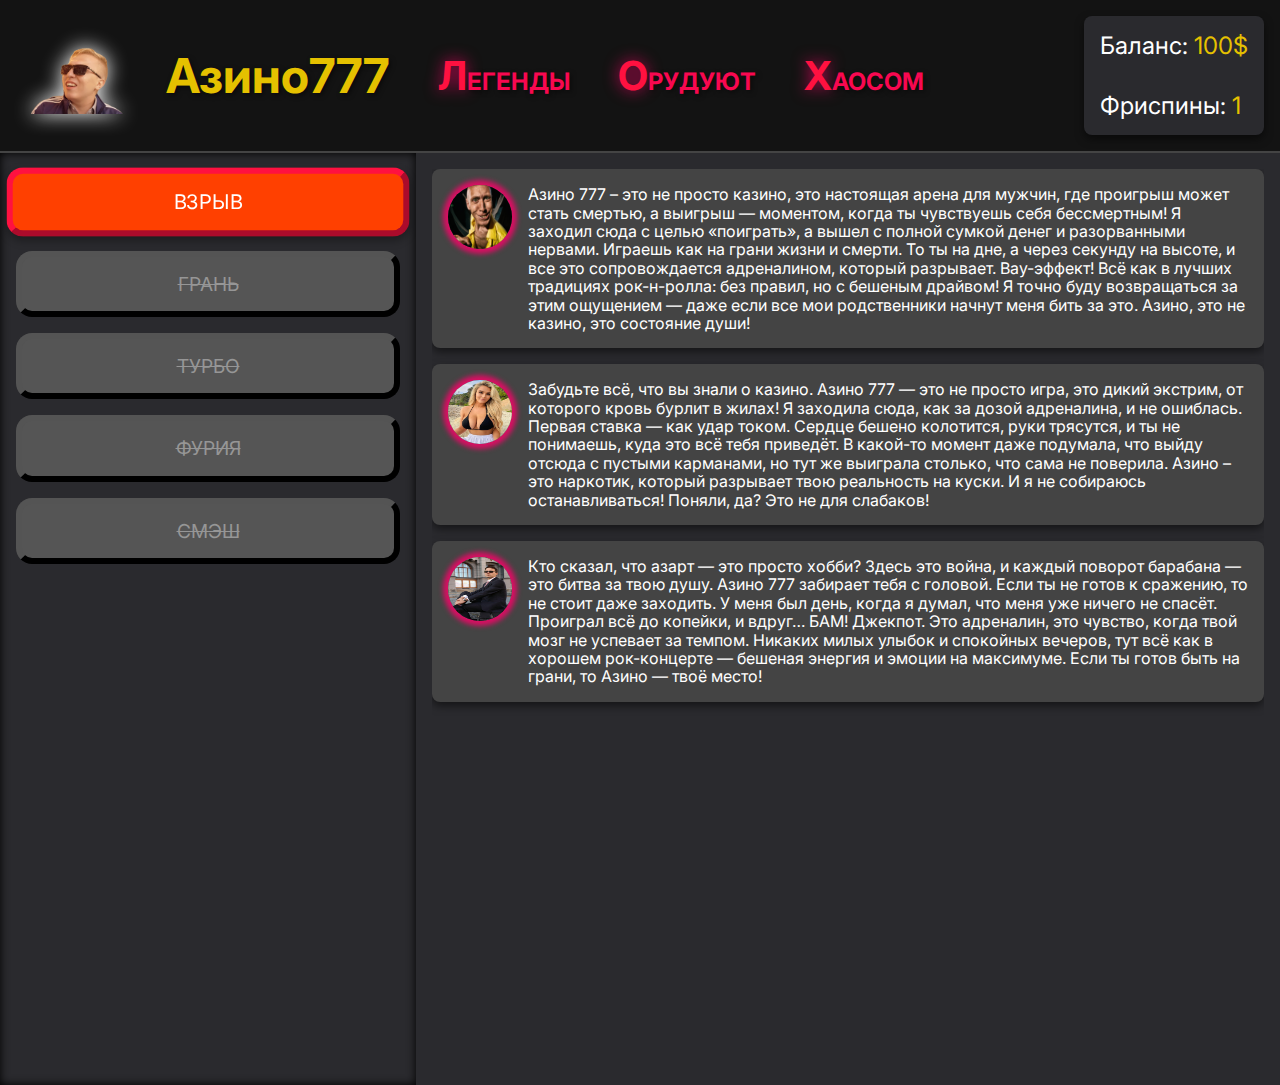
==== index.html @ ca3f042c "Asino777 (Pre-alpha)" ====
<!DOCTYPE html>
<html lang="ru">
<head>
    <meta charset="UTF-8">
    <meta name="viewport" content="width=device-width, initial-scale=1.0">
    <title>Asino777</title>
    <link rel="stylesheet" href="styles/normalize.css">
    <link rel="stylesheet" href="styles/style.css">
    <script src="scripts/script.js" defer></script>
</head>
<body>
    <header class="header">
        <div class="header__left-side">

            <div class="header__logo-container">
                <a href="" class="logo-container__logo-href">
                    <img class="logo-container__logo-pic" src="media/logo/Vitya_ak47.png" alt="logo">
                </a>
            </div>

            <div class="header__title-container">
                <h1 class="title-container-text">
                    Азино777
                </h1>
            </div>

        </div>

        <div class="header__right-side">
            <div class="header__motto-container">
                <span class="motto-word">
                    Легенды
                </span>

                <span class="motto-word">
                    Орудуют
                </span>

                <span class="motto-word">
                    Хаосом
                </span>
            </div>

            <div class="header__player-stats-container">
                <div class="player-stats__balance">
                    <span class="player-stats__balance-label">
                        Баланс:
                    </span>
                    
                    <span class="player-stats__balance-value value">
                        100$
                    </span>
                </div>

                <div class="player-stats__freespins">
                    <span class="player-stats__freespins-label">
                        Фриспины:
                    </span>
                    
                    <span class="player-stats__freespins-value value">
                        1
                    </span>
                </div>
            </div>

        </div>
    </header>

    <main class="main">

        <div class="main__left-side">
            <ul class="games-list">
                <li class="games-list__item">
                    <a href="#" class="game-link link-vzriv active" data-game-src="game-pages/vzriv/vzriv.html">
                        <span class="game-name">ВЗРЫВ</span>
                        <img src="media/game-icons/vzriv.svg" class="game-icon icon-vzriv" alt="Icon1">
                    </a>
                </li>

                <li class="games-list__item">
                    <a href="#" class="game-link link-gran inactive">
                        <span class="game-name">ГРАНЬ</span>
                        <img src="media/game-icons/gran.svg" class="game-icon icon-gran" alt="Icon2">
                    </a>
                </li>

                <li class="games-list__item">
                    <a href="#" class="game-link link-turbo inactive">
                        <span class="game-name">ТУРБО</span>
                        <img src="media/game-icons/turbo.svg" class="game-icon icon-turbo" alt="Icon3">
                    </a>
                </li>

                <li class="games-list__item">
                    <a href="#" class="game-link link-furiya inactive">
                        <span class="game-name">ФУРИЯ</span>
                        <img src="media/game-icons/furiya.svg" class="game-icon icon-furiya" alt="Icon4">
                    </a>
                </li>

                <li class="games-list__item">
                    <a href="#" class="game-link link-smash inactive">
                       <span class="game-name">СМЭШ</span>
                        <img src="media/game-icons/smash.svg" class="game-icon icon-smash" alt="Icon5">
                        <img src="media/game-icons/close.svg" class="icon-close" alt="Close-icon" style="display: none;">
                    </a>
                </li>
             </ul>
        </div>

        <div class="ad-container"></div>

        <div class="main__right-side">

            <div class="comments">

                <div class="comments__item">
                    <div class="comments__avatar-container">
                        <img src="media/persons/person1.jpg" alt="Person1" class="avatar-pic">
                    </div>

                    <p class="comments__text">
                        Азино 777 – это не просто казино, это настоящая арена для мужчин, где проигрыш может стать смертью, а выигрыш — моментом, когда ты чувствуешь себя бессмертным! Я заходил сюда с целью «поиграть», а вышел с полной сумкой денег и разорванными нервами. Играешь как на грани жизни и смерти. То ты на дне, а через секунду на высоте, и все это сопровождается адреналином, который разрывает. Вау-эффект! Всё как в лучших традициях рок-н-ролла: без правил, но с бешеным драйвом! Я точно буду возвращаться за этим ощущением — даже если все мои родственники начнут меня бить за это. Азино, это не казино, это состояние души!
                    </p>
                </div>

                <div class="comments__item">
                    <div class="comments__avatar-container">
                        <img src="media/persons/person2.jpg" alt="Person2" class="avatar-pic">
                    </div>

                    <p class="comments__text">
                        Забудьте всё, что вы знали о казино. Азино 777 — это не просто игра, это дикий экстрим, от которого кровь бурлит в жилах! Я заходила сюда, как за дозой адреналина, и не ошиблась. Первая ставка — как удар током. Сердце бешено колотится, руки трясутся, и ты не понимаешь, куда это всё тебя приведёт. В какой-то момент даже подумала, что выйду отсюда с пустыми карманами, но тут же выиграла столько, что сама не поверила. Азино – это наркотик, который разрывает твою реальность на куски. И я не собираюсь останавливаться! Поняли, да? Это не для слабаков!
                    </p>
                </div>

                <div class="comments__item">
                    <div class="comments__avatar-container">
                        <img src="media/persons/person3.jpg" alt="Person3" class="avatar-pic">
                    </div>

                    <p class="comments__text">
                        Кто сказал, что азарт — это просто хобби? Здесь это война, и каждый поворот барабана — это битва за твою душу. Азино 777 забирает тебя с головой. Если ты не готов к сражению, то не стоит даже заходить. У меня был день, когда я думал, что меня уже ничего не спасёт. Проиграл всё до копейки, и вдруг… БАМ! Джекпот. Это адреналин, это чувство, когда твой мозг не успевает за темпом. Никаких милых улыбок и спокойных вечеров, тут всё как в хорошем рок-концерте — бешеная энергия и эмоции на максимуме. Если ты готов быть на грани, то Азино — твоё место!
                    </p>
                </div>

            </div>
        </div>
    </main>
</body>
</html>
---- styles/style.css ----
@font-face {
    font-family: 'Inter';
    src: url('../fonts/Inter/Inter-Variablet.woff2') format('woff2-variations');
    font-weight: 100 900;
    font-style: normal;
    font-display: swap;
}

:root {
    --background-dark: #1d1e22;
    --background-light: #2a2a2e;
    --background-darker: #131313;
    --text-white: #fff;
    --text-yellow: #e5c100;
    --text-highlight: #f80850;
    --highlight-red: #ff1140;
    --button-active: #ff4000;
    --button-hover: #ff0000;
    --border-gray: #444;
    --button-gray: #555;
    --box-shadow-black: #000;
    --box-shadow-dark: rgba(0, 0, 0, 0.5);
    --box-shadow-light: rgba(0, 0, 0, 0.3);
    --shadow-highlight: rgba(255, 0, 106, 0.8);
    --visible-percentage: 25%;
}

html, body {
    height: 100%;
    margin: 0;
    padding: 0;
    display: flex;
    flex-direction: column;
    font-family: 'Inter', sans-serif;
    background-color: var(--background-dark);
    color: var(--text-white);
}

/* Header ----------------------------------------------------------------------------------------------------------*/

.header {
    display: flex;
    justify-content: space-between;
    align-items: center;
    padding: 1rem;
    height: 20%;
    background-color: var(--background-darker);
    border-bottom: 2px solid var(--border-gray);
}

.header__left-side {
    display: flex;
    justify-content: center;
    align-items: center;
    width: 30%;
    gap: 1rem;
}

.header__logo-container img {
    height: 5rem;
    filter: drop-shadow(0 0 10px var(--text-white));
}

.header__title-container h1 {
    font-size: 3rem;
    margin: 0;
    font-weight: bold;
    color: var(--text-yellow);
    text-shadow: 2px 2px 5px var(--box-shadow-dark);
}

.header__right-side {
    display: flex;
    flex-direction: row;
    justify-content: space-between;
    width: 70%;
    gap: 1rem;
}

.header__motto-container {
    display: flex;
    justify-content: space-between;
    align-items: center;
    width: 50%;
    font-size: 1.5rem;
    text-transform: uppercase;
    color: var(--text-highlight);
    text-shadow: 2px 2px 5px var(--box-shadow-dark);
}

.motto-word {
    font-weight: 700;
    padding-left: 3rem;
}

.motto-word::first-letter {
    font-size: 2.5rem;
    color: var(--highlight-red);
    font-weight: bold;
    text-shadow: 0 0 15px var(--shadow-highlight);
}

.header__player-stats-container {
    display: flex;
    flex-direction: column;
    justify-content: space-between;
    font-size: 1.5rem;
    gap: 2rem;
    color: var(--text-white);
    background: var(--background-light);
    padding: 1rem;
    border-radius: 0.5rem;
    box-shadow: 0 4px 8px var(--box-shadow-dark);
}

.value {
    color: var(--text-yellow);
}

/* Main ----------------------------------------------------------------------------------------------------------*/

.main {
    display: flex;
    flex: 1;
    background-color: var(--background-dark);
}

.main__left-side {
    width: 30%;
    padding: 1rem;
    margin: 0;
    background-color: var(--background-light);
    box-shadow: inset 0 0 10px var(--box-shadow-black);
    overflow: hidden;
    transition: width 0.3s ease, transform 0.3s ease;
}

.main__right-side {
    width: 70%;
    padding: 1rem;
    background-color: var(--background-light);
    box-shadow: inset 0 0 10px var(--box-shadow-black)0;
    flex: 1;
}

.main.collapsed {
    background-color: var(--background-dark);
    padding: 0;
    margin: 0;
}

.main.collapsed .main__left-side {
    width: 15%;
    transform: translateX(-60%);
}

.main.collapsed .games-list__item a {
    color: var(--text-white);
    border-color: var(--highlight-red);
    background-color: var(--button-active);
}

.games-list {
    list-style: none;
    padding: 0;
    margin: 0;
}

.games-list__item {
    margin-bottom: 1rem;
}

.game-link {
    display: flex;
    justify-content: center;
    align-items: center;
    padding: 1rem;
    font-size: 1.2rem;
    text-decoration: none;
    color: var(--text-white);
    text-transform: uppercase;
    border: 0.4rem outset var(--highlight-red);
    background-color: var(--button-gray);
    border-radius: 1rem;
    transition: background-color 0.3s ease, transform 0.3s ease, box-shadow 0.3s ease;
    box-shadow: 0 4px 8px var(--box-shadow-light);
    pointer-events: none;
}

.game-name {
    flex: 1 1 auto;
    text-align: center;
    white-space: nowrap;
}

.game-icon {
    height: 1.2em;
    flex-shrink: 0;
    margin-left: auto;
    display: none;

}

.main.collapsed .game-icon {
    display: block;
}

/*CSS for "active" buttton ----------------------------------------------------------------------------------------------------------*/

.game-link.active {
    background-color: var(--button-active);
    color: var(--text-white);
    pointer-events: auto;
    transform: scale(1.05);
}

.game-link.active:hover {
    background-color: var(--button-hover);
    transform: scale(1.08);
}
/*CSS for "inactive" buttton ----------------------------------------------------------------------------------------------------------*/

.game-link.inactive {
    color: #969696;
    background-color: var(--button-gray);
    border-color: #000;
    cursor: not-allowed;
    text-decoration: line-through;
    box-shadow: none;
}



/*Advertising ----------------------------------------------------------------------------------------------------------*/

.ad-container {
    display: none;
    width: 20%;
    height: 100%;
    padding: 0;
    margin-left: -10%;
    background-color: var(--background-light);
    box-shadow: inset 0 0 10px var(--box-shadow-black);
    position: relative;
    overflow: hidden;
    align-self: center;
    background-size: contain;
    background-repeat: repeat-y;
    background-position: center;
}


.comments {
    display: flex;
    flex-direction: column;
    gap: 1rem;
    height: 100vh;
    overflow: hidden;
}

.comments iframe {
    width: 100%;
    height: 100vh;
    border: none;
}

.comments__item {
    display: flex;
    gap: 1rem;
    align-items: top;
    padding: 1rem;
    border-radius: 0.5rem;
    background-color: var(--border-gray);
    color: var(--text-white);
    box-shadow: 0 4px 8px var(--box-shadow-dark);
}

.avatar-pic {
    width: 4rem;
    height: 4rem;
    border-radius: 50%;
    box-shadow: 0 0 5px 5px var(--shadow-highlight);
}

.comments__text {
    font-size: 1rem;
    font-weight: 400;
    margin: 0;
}

/*Adaptive ----------------------------------------------------------------------------------------------------------*/

@media (max-width: 1024px) {
    .header__left-side {
        flex-direction: column;
        align-items: center;
        gap: 0.5rem;
    }

    .header__logo-container img {
        height: auto;
        width: 100%;
        max-width: 10rem;
    }

    .header__title-container h1 {
        font-size: 2.2rem;
        text-align: center;
        margin: 0;
    }

    .header__motto-container {
        flex-direction: column;
        align-items: flex-start;
        gap: 0.5rem;
    }

    .motto-word {
        font-size: 1.5rem;
    }
}

@media (max-width: 768px) {
    .header__logo-container img {
        max-width: 100%;
        height: auto;
    }

    .header__title-container h1 {
        font-size: 1.8rem;
    }

    .header__motto-container {
        gap: 0.5rem;
        width: 100%;
        padding-left: 1rem;
    }

    .motto-word {
        font-size: 1.5rem;
        padding-left: 0;
    }

    .header__player-stats-container {
        font-size: 1.2rem;
    }
}

@media (max-width: 480px) {
    .header {
        flex-direction: column;
        align-items: center;
        gap: 1rem;
    }

    .header__left-side {
        width: 100%;
        text-align: center;
    }

    .header__logo-container img {
        max-width: 100%;
        height: auto;
    }

    .header__title-container h1 {
        font-size: 1.5rem;
    }

    .header__motto-container {
        align-items: flex-start;
        padding-left: 1rem;
    }

    .motto-word {
        font-size: 1.2rem;
    }

    .header__player-stats-container {
        font-size: 1.2rem;
    }

    .game-link {
        flex-direction: column;
        justify-content: center;
        text-align: center;
    }

    .game-icon {
        margin-left: 0;
    }
}

@media (min-width: 1920px) {
    .header {
        padding: 3rem;
    }

    .header__logo-container img {
        height: 9rem;
    }

    .header__title-container h1 {
        font-size: 5rem;
    }

    .header__motto-container {
        font-size: 2.5rem;
    }

    .header__motto-container .motto-word::first-letter {
        font-size: 4.5rem;
    }

    .header__player-stats-container {
        font-size: 2rem;
        padding: 3rem;
    }

    .comments__text {
        font-size: 1.8rem;
    }

    .main__left-side, .main__right-side {
        padding: 3rem;
    }

    .games-list__item a {
        font-size: 1.8rem;
        padding: 2rem;
    }
}

@media (min-width: 2560px) {
    .header {
        padding: 4rem;
    }

    .header__logo-container img {
        height: 12rem;
    }

    .header__title-container h1 {
        font-size: 6rem;
    }

    .header__motto-container {
        font-size: 3rem;
    }

    .header__motto-container .motto-word::first-letter {
        font-size: 6rem;
    }

    .header__player-stats-container {
        font-size: 2.5rem;
        padding: 4rem;
    }

    .comments__text {
        font-size: 2rem;
    }

    .main__left-side, .main__right-side {
        padding: 4rem;
    }

    .games-list__item a {
        font-size: 2rem;
        padding: 2.5rem;
    }
}

@media (min-width: 3840px) {
    .header {
        padding: 5rem;
    }

    .header__logo-container img {
        height: 15rem;
    }

    .header__title-container h1 {
        font-size: 7rem;
    }

    .header__motto-container {
        font-size: 3.5rem;
    }

    .header__motto-container .motto-word::first-letter {
        font-size: 7.5rem;
    }

    .header__player-stats-container {
        font-size: 3rem;
        padding: 5rem;
    }

    .comments__text {
        font-size: 2.5rem;
    }

    .main__left-side, .main__right-side {
        padding: 5rem;
    }

    .games-list__item a {
        font-size: 2.5rem;
        padding: 3rem;
    }
}

@media (max-width: 1024px) {
    .header__left-side {
        flex-direction: column;
        align-items: center;
        gap: 0.5rem;
    }

    .header__logo-container img {
        height: auto;
        width: 100%;
        max-width: 10rem;
    }

    .header__title-container h1 {
        font-size: 2.2rem;
        text-align: center;
        margin: 0;
    }

    .header__motto-container {
        flex-direction: column;
        align-items: flex-start;
        gap: 0.5rem;
    }

    .motto-word {
        font-size: 1.5rem;
    }
}

@media (max-width: 768px) {
    .header__logo-container img {
        max-width: 100%;
        height: auto;
    }

    .header__title-container h1 {
        font-size: 1.8rem;
    }

    .header__motto-container {
        gap: 0.5rem;
        width: 100%;
        padding-left: 1rem;
    }

    .motto-word {
        font-size: 1.5rem;
        padding-left: 0;
    }

    .header__player-stats-container {
        font-size: 1.2rem;
    }
}

@media (max-width: 480px) {
    .header {
        flex-direction: column;
        align-items: center;
        gap: 1rem;
    }

    .header__left-side {
        width: 100%;
        text-align: center;
    }

    .header__logo-container img {
        max-width: 100%;
        height: auto;
    }

    .header__title-container h1 {
        font-size: 1.5rem;
    }

    .header__motto-container {
        align-items: flex-start;
        padding-left: 1rem;
    }

    .motto-word {
        font-size: 1.2rem;
    }

    .header__player-stats-container {
        font-size: 1.2rem;
    }

    .game-link {
        flex-direction: column;
        justify-content: center;
        text-align: center;
    }

    .game-icon {
        margin-left: 0;
    }
}

@media (min-width: 1920px) {
    .header {
        padding: 3rem;
    }

    .header__logo-container img {
        height: 9rem;
    }

    .header__title-container h1 {
        font-size: 5rem;
    }

    .header__motto-container {
        font-size: 2.5rem;
    }

    .header__motto-container .motto-word::first-letter {
        font-size: 4.5rem;
    }

    .header__player-stats-container {
        font-size: 2rem;
        padding: 3rem;
    }

    .comments__text {
        font-size: 1.8rem;
    }

    .main__left-side, .main__right-side {
        padding: 3rem;
    }

    .games-list__item a {
        font-size: 1.8rem;
        padding: 2rem;
    }
}

@media (min-width: 2560px) {
    .header {
        padding: 4rem;
    }

    .header__logo-container img {
        height: 12rem;
    }

    .header__title-container h1 {
        font-size: 6rem;
    }

    .header__motto-container {
        font-size: 3rem;
    }

    .header__motto-container .motto-word::first-letter {
        font-size: 6rem;
    }

    .header__player-stats-container {
        font-size: 2.5rem;
        padding: 4rem;
    }

    .comments__text {
        font-size: 2rem;
    }

    .main__left-side, .main__right-side {
        padding: 4rem;
    }

    .games-list__item a {
        font-size: 2rem;
        padding: 2.5rem;
    }
}

@media (min-width: 3840px) {
    .header {
        padding: 5rem;
    }

    .header__logo-container img {
        height: 15rem;
    }

    .header__title-container h1 {
        font-size: 7rem;
    }

    .header__motto-container {
        font-size: 3.5rem;
    }

    .header__motto-container .motto-word::first-letter {
        font-size: 7.5rem;
    }

    .header__player-stats-container {
        font-size: 3rem;
        padding: 5rem;
    }

    .comments__text {
        font-size: 2.5rem;
    }

    .main__left-side, .main__right-side {
        padding: 5rem;
    }

    .games-list__item a {
        font-size: 2.5rem;
        padding: 3rem;
    }
}
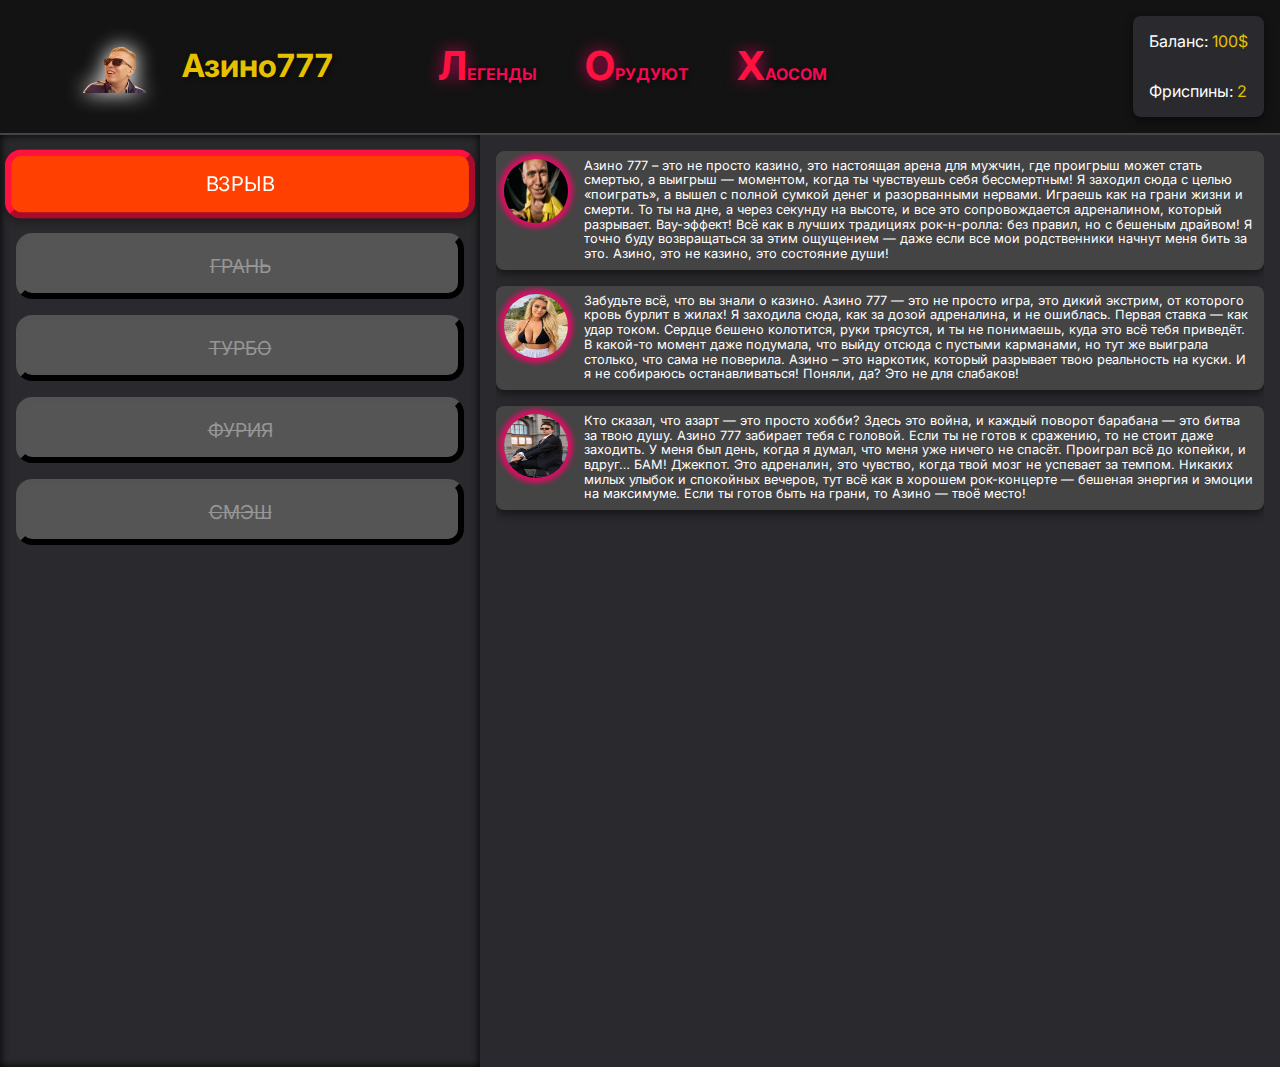
==== commit e51a8388: "VZRIV-game Media Queries fix" ====
--- a/index.html
+++ b/index.html
@@ -58,7 +58,7 @@
                     </span>
                     
                     <span class="player-stats__freespins-value value">
-                        1
+                        2
                     </span>
                 </div>
             </div>
--- a/styles/style.css
+++ b/styles/style.css
@@ -249,7 +249,6 @@
     background-position: center;
 }
 
-
 .comments {
     display: flex;
     flex-direction: column;
@@ -289,445 +288,488 @@
 }
 
 /*Adaptive ----------------------------------------------------------------------------------------------------------*/
+.header, .main {
+    transition: all 0.3s ease;
+}
+/*-SMALL----------------------------------------------------------------------------------------------------------*/
+
+@media (max-width: 1280px) {
+    .main.collapsed .main__left-side {
+        transform: translateX(-50%);
+    }
+    .main__left-side {
+        width: 35%;
+    }
+    .main__right-side {
+        width: 65%;
+    }
+    .header__logo-container img {
+        height: 3.5rem;
+    }
+    .header__title-container h1 {
+        font-size: 2rem;
+    }
+    .header__motto-container, .header__player-stats-container {
+        font-size: 1rem;
+    }
+    .comments__item {
+        padding: 0.5rem;
+    }
+    .comments__text {
+        font-size: 0.8rem;
+    }
+}
 
 @media (max-width: 1024px) {
+    .main.collapsed .main__left-side {
+        transform: translateX(-45%);
+    }
+    .main__left-side {
+        width: 40%;
+    }
+    .main__right-side {
+        width: 60%;
+    }
+    .header__logo-container img {
+        height: 3.5rem;
+    }
+    .header__title-container h1 {
+        font-size: 2rem;
+    }
+    .header__motto-container, .header__player-stats-container {
+        font-size: 1rem;
+    }
+    .comments__item {
+        padding: 0.5rem;
+    }
+    .comments__text {
+        font-size: 0.8rem;
+    }
+}
+
+@media (max-width: 800px) {
+    .main.collapsed .main__left-side {
+        transform: translateX(-40%);
+    }
+    .main__left-side {
+        width: 45%;
+    }
+    .main__right-side {
+        width: 55%;
+    }
+    .header__logo-container img {
+        height: 3rem;
+    }
+    .header__title-container h1 {
+        font-size: 1.5rem;
+    }
+    .header__motto-container, .header__player-stats-container {
+        font-size: 0.8rem;
+    }
+    .comments__item {
+        padding: 0.5rem;
+    }
+    .comments__text {
+        font-size: 0.7rem;
+    }
+}
+
+@media (max-width: 640px)  {
+    header {
+        display: flex;
+        flex-direction: row;
+        justify-content: space-between;
+        align-items: center;
+        height: 33vh;
+        padding: 10px;
+    }
+
     .header__left-side {
+        display: flex;
+        flex-direction: column;
+        align-items: flex-start;
+        gap: 5px;
+        flex-shrink: 0;
+    }
+
+    .header__logo-container {
+        width: 50px;
+        height: auto;
+    }
+
+    .header__title-container {
+        font-size: 16px;
+        text-align: center;
+    }
+
+    .header__right-side {
+        display: flex;
+        flex-direction: row;
+        justify-content: flex-end;
+        align-items: center;
+        gap: 15px;
+        flex-wrap: wrap;
+    }
+
+    .header__motto-container {
+        display: flex;
         flex-direction: column;
         align-items: center;
-        gap: 0.5rem;
-    }
-
-    .header__logo-container img {
-        height: auto;
-        width: 100%;
-        max-width: 10rem;
-    }
-
-    .header__title-container h1 {
-        font-size: 2.2rem;
+        font-size: 12px;
         text-align: center;
-        margin: 0;
-    }
-
-    .header__motto-container {
-        flex-direction: column;
-        align-items: flex-start;
-        gap: 0.5rem;
-    }
-
-    .motto-word {
-        font-size: 1.5rem;
-    }
-}
-
-@media (max-width: 768px) {
-    .header__logo-container img {
-        max-width: 100%;
-        height: auto;
-    }
-
-    .header__title-container h1 {
+    }
+
+    .header__player-stats-container {
+        font-size: 12px;
+        text-align: right;
+    }
+}
+/*-BIG ----------------------------------------------------------------------------------------------------------*/
+
+@media (min-width: 1600px) {
+    .header {
+        height: 20%;
+        padding: 3rem;
+        border-bottom: 3px solid var(--border-gray);
+    }
+    .header__left-side {
+        width: 30%;
+    }
+    .header__right-side {
+        width: 70%;
+    }
+    .header__logo-container img {
+        height: 8rem;
+    }
+    .header__title-container h1 {
+        font-size: 3rem;
+    }
+    .header__motto-container, .header__player-stats-container {
+        font-size: 2rem;
+    }
+    .header__player-stats-container {
+        padding: 1.5rem;
+        border-radius: 1rem;
+        box-shadow: 0 6px 10px var(--box-shadow-dark);
+    }
+    .main__left-side {
+        width: 30%;
+    }
+    .main__right-side {
+        width: 70%;
+    }
+    .games-list__item {
+        margin-bottom: 2rem;
+    }
+    .game-link {
+        font-size: 2rem;
+        padding: 2rem;
+        border: 0.5rem outset var(--highlight-red);
+        border-radius: 1.5rem;
+        box-shadow: 0 6px 10px var(--box-shadow-light);
+    }
+    .game-icon {
+        height: 3rem;
+    }
+    .comments__text {
         font-size: 1.8rem;
     }
-
-    .header__motto-container {
-        gap: 0.5rem;
-        width: 100%;
-        padding-left: 1rem;
-    }
-
-    .motto-word {
-        font-size: 1.5rem;
-        padding-left: 0;
-    }
-
-    .header__player-stats-container {
-        font-size: 1.2rem;
-    }
-}
-
-@media (max-width: 480px) {
-    .header {
-        flex-direction: column;
-        align-items: center;
-        gap: 1rem;
-    }
-
-    .header__left-side {
-        width: 100%;
-        text-align: center;
-    }
-
-    .header__logo-container img {
-        max-width: 100%;
-        height: auto;
-    }
-
-    .header__title-container h1 {
-        font-size: 1.5rem;
-    }
-
-    .header__motto-container {
-        align-items: flex-start;
-        padding-left: 1rem;
-    }
-
-    .motto-word {
-        font-size: 1.2rem;
-    }
-
-    .header__player-stats-container {
-        font-size: 1.2rem;
-    }
-
-    .game-link {
-        flex-direction: column;
-        justify-content: center;
-        text-align: center;
-    }
-
-    .game-icon {
-        margin-left: 0;
+    .avatar-pic {
+        width: 7rem;
+        height: 7rem;
+    }
+    .motto-word::first-letter {
+        font-size: 4rem;
+        text-shadow: 0 0 15px var(--shadow-highlight);
     }
 }
 
 @media (min-width: 1920px) {
     .header {
-        padding: 3rem;
-    }
-
+        height: 20%;
+        padding: 3.5rem;
+        border-bottom: 3px solid var(--border-gray);
+    }
+    .header__left-side {
+        width: 30%;
+    }
+    .header__right-side {
+        width: 70%;
+    }
     .header__logo-container img {
         height: 9rem;
     }
-
-    .header__title-container h1 {
+    .header__title-container h1 {
+        font-size: 3.5rem;
+    }
+    .header__motto-container, .header__player-stats-container {
+        font-size: 2.5rem;
+    }
+    .header__player-stats-container {
+        padding: 1.75rem;
+        border-radius: 1.5rem;
+        box-shadow: 0 6px 10px var(--box-shadow-dark);
+    }
+    .main__left-side {
+        width: 30%;
+    }
+    .main__right-side {
+        width: 70%;
+    }
+    .games-list__item {
+        margin-bottom: 2.5rem;
+    }
+    .game-link {
+        font-size: 2.5rem;
+        padding: 2.5rem;
+        border: 0.5rem outset var(--highlight-red);
+        border-radius: 2rem;
+        box-shadow: 0 6px 10px var(--box-shadow-light);
+    }
+    .game-icon {
+        height: 3.5rem;
+    }
+    .comments__text {
+        font-size: 2rem;
+    }
+    .avatar-pic {
+        width: 8rem;
+        height: 8rem;
+    }
+    .motto-word::first-letter {
         font-size: 5rem;
-    }
-
-    .header__motto-container {
-        font-size: 2.5rem;
-    }
-
-    .header__motto-container .motto-word::first-letter {
-        font-size: 4.5rem;
-    }
-
-    .header__player-stats-container {
-        font-size: 2rem;
-        padding: 3rem;
-    }
-
-    .comments__text {
-        font-size: 1.8rem;
-    }
-
-    .main__left-side, .main__right-side {
-        padding: 3rem;
-    }
-
-    .games-list__item a {
-        font-size: 1.8rem;
-        padding: 2rem;
+        text-shadow: 0 0 20px var(--shadow-highlight);
     }
 }
 
 @media (min-width: 2560px) {
     .header {
+        height: 22%;
         padding: 4rem;
-    }
-
+        border-bottom: 4px solid var(--border-gray);
+    }
+    .header__left-side {
+        width: 30%;
+    }
+    .header__right-side {
+        width: 70%;
+    }
     .header__logo-container img {
         height: 12rem;
     }
-
-    .header__title-container h1 {
+    .header__title-container h1 {
+        font-size: 4.5rem;
+    }
+    .header__motto-container, .header__player-stats-container {
+        font-size: 3rem;
+    }
+    .header__player-stats-container {
+        padding: 2rem;
+        border-radius: 2rem;
+        box-shadow: 0 8px 12px var(--box-shadow-dark);
+    }
+    .main__left-side {
+        width: 30%;
+    }
+    .main__right-side {
+        width: 70%;
+    }
+    .games-list__item {
+        margin-bottom: 3rem;
+    }
+    .game-link {
+        font-size: 3rem;
+        padding: 3rem;
+        border: 0.6rem outset var(--highlight-red);
+        border-radius: 2.5rem;
+        box-shadow: 0 8px 12px var(--box-shadow-light);
+    }
+    .game-icon {
+        height: 4rem;
+    }
+    .comments__text {
+        font-size: 2.5rem;
+    }
+    .avatar-pic {
+        width: 10rem;
+        height: 10rem;
+    }
+    .motto-word::first-letter {
         font-size: 6rem;
-    }
-
-    .header__motto-container {
+        text-shadow: 0 0 25px var(--shadow-highlight);
+    }
+}
+
+@media (min-width: 3100px) {
+    .header {
+        height: 24%;
+        padding: 4.5rem;
+        border-bottom: 4px solid var(--border-gray);
+    }
+    .header__left-side {
+        width: 30%;
+    }
+    .header__right-side {
+        width: 70%;
+    }
+    .header__logo-container img {
+        height: 14rem;
+    }
+    .header__title-container h1 {
+        font-size: 5rem;
+    }
+    .header__motto-container, .header__player-stats-container {
+        font-size: 3.5rem;
+    }
+    .header__player-stats-container {
+        padding: 2.25rem;
+        border-radius: 2.5rem;
+        box-shadow: 0 8px 12px var(--box-shadow-dark);
+    }
+    .main__left-side {
+        width: 30%;
+    }
+    .main__right-side {
+        width: 70%;
+    }
+    .games-list__item {
+        margin-bottom: 3.5rem;
+    }
+    .game-link {
+        font-size: 3.5rem;
+        padding: 3.5rem;
+        border: 0.7rem outset var(--highlight-red);
+        border-radius: 3rem;
+        box-shadow: 0 8px 12px var(--box-shadow-light);
+    }
+    .game-icon {
+        height: 5rem;
+    }
+    .comments__text {
         font-size: 3rem;
     }
-
-    .header__motto-container .motto-word::first-letter {
-        font-size: 6rem;
-    }
-
-    .header__player-stats-container {
-        font-size: 2.5rem;
-        padding: 4rem;
-    }
-
-    .comments__text {
-        font-size: 2rem;
-    }
-
-    .main__left-side, .main__right-side {
-        padding: 4rem;
-    }
-
-    .games-list__item a {
-        font-size: 2rem;
-        padding: 2.5rem;
+    .avatar-pic {
+        width: 12rem;
+        height: 12rem;
+    }
+    .motto-word::first-letter {
+        font-size: 7rem;
+        text-shadow: 0 0 30px var(--shadow-highlight);
     }
 }
 
 @media (min-width: 3840px) {
     .header {
+        height: 26%;
         padding: 5rem;
-    }
-
-    .header__logo-container img {
-        height: 15rem;
-    }
-
-    .header__title-container h1 {
-        font-size: 7rem;
-    }
-
-    .header__motto-container {
+        border-bottom: 5px solid var(--border-gray);
+    }
+    .header__left-side {
+        width: 30%;
+    }
+    .header__right-side {
+        width: 70%;
+    }
+    .header__logo-container img {
+        height: 16rem;
+    }
+    .header__title-container h1 {
+        font-size: 6rem;
+    }
+    .header__motto-container, .header__player-stats-container {
+        font-size: 4rem;
+    }
+    .header__player-stats-container {
+        padding: 2.5rem;
+        border-radius: 3rem;
+        box-shadow: 0 10px 15px var(--box-shadow-dark);
+    }
+    .main__left-side {
+        width: 30%;
+    }
+    .main__right-side {
+        width: 70%;
+    }
+    .games-list__item {
+        margin-bottom: 4rem;
+    }
+    .game-link {
+        font-size: 4rem;
+        padding: 4rem;
+        border: 0.8rem outset var(--highlight-red);
+        border-radius: 3.5rem;
+        box-shadow: 0 10px 15px var(--box-shadow-light);
+    }
+    .game-icon {
+        height: 6rem;
+    }
+    .comments__text {
         font-size: 3.5rem;
     }
-
-    .header__motto-container .motto-word::first-letter {
-        font-size: 7.5rem;
-    }
-
+    .avatar-pic {
+        width: 14rem;
+        height: 14rem;
+    }
+    .motto-word::first-letter {
+        font-size: 8rem;
+        text-shadow: 0 0 35px var(--shadow-highlight);
+    }
+}
+
+@media (min-width: 7680px) {
+    .header {
+        height: 30%;
+        padding: 6rem;
+        border-bottom: 6px solid var(--border-gray);
+    }
+    .header__left-side {
+        width: 30%;
+    }
+    .header__right-side {
+        width: 70%;
+    }
+    .header__logo-container img {
+        height: 18rem;
+    }
+    .header__title-container h1 {
+        font-size: 8rem;
+    }
+    .header__motto-container, .header__player-stats-container {
+        font-size: 5rem;
+    }
     .header__player-stats-container {
-        font-size: 3rem;
+        padding: 3rem;
+        border-radius: 4rem;
+        box-shadow: 0 12px 18px var(--box-shadow-dark);
+    }
+    .main__left-side {
+        width: 30%;
+    }
+    .main__right-side {
+        width: 70%;
+    }
+    .games-list__item {
+        margin-bottom: 5rem;
+    }
+    .game-link {
+        font-size: 5rem;
         padding: 5rem;
-    }
-
-    .comments__text {
-        font-size: 2.5rem;
-    }
-
-    .main__left-side, .main__right-side {
-        padding: 5rem;
-    }
-
-    .games-list__item a {
-        font-size: 2.5rem;
-        padding: 3rem;
-    }
-}
-
-@media (max-width: 1024px) {
-    .header__left-side {
-        flex-direction: column;
-        align-items: center;
-        gap: 0.5rem;
-    }
-
-    .header__logo-container img {
-        height: auto;
-        width: 100%;
-        max-width: 10rem;
-    }
-
-    .header__title-container h1 {
-        font-size: 2.2rem;
-        text-align: center;
-        margin: 0;
-    }
-
-    .header__motto-container {
-        flex-direction: column;
-        align-items: flex-start;
-        gap: 0.5rem;
-    }
-
-    .motto-word {
-        font-size: 1.5rem;
-    }
-}
-
-@media (max-width: 768px) {
-    .header__logo-container img {
-        max-width: 100%;
-        height: auto;
-    }
-
-    .header__title-container h1 {
-        font-size: 1.8rem;
-    }
-
-    .header__motto-container {
-        gap: 0.5rem;
-        width: 100%;
-        padding-left: 1rem;
-    }
-
-    .motto-word {
-        font-size: 1.5rem;
-        padding-left: 0;
-    }
-
-    .header__player-stats-container {
-        font-size: 1.2rem;
-    }
-}
-
-@media (max-width: 480px) {
-    .header {
-        flex-direction: column;
-        align-items: center;
-        gap: 1rem;
-    }
-
-    .header__left-side {
-        width: 100%;
-        text-align: center;
-    }
-
-    .header__logo-container img {
-        max-width: 100%;
-        height: auto;
-    }
-
-    .header__title-container h1 {
-        font-size: 1.5rem;
-    }
-
-    .header__motto-container {
-        align-items: flex-start;
-        padding-left: 1rem;
-    }
-
-    .motto-word {
-        font-size: 1.2rem;
-    }
-
-    .header__player-stats-container {
-        font-size: 1.2rem;
-    }
-
-    .game-link {
-        flex-direction: column;
-        justify-content: center;
-        text-align: center;
-    }
-
+        border: 1rem outset var(--highlight-red);
+        border-radius: 4rem;
+        box-shadow: 0 12px 18px var(--box-shadow-light);
+    }
     .game-icon {
-        margin-left: 0;
-    }
-}
-
-@media (min-width: 1920px) {
-    .header {
-        padding: 3rem;
-    }
-
-    .header__logo-container img {
-        height: 9rem;
-    }
-
-    .header__title-container h1 {
-        font-size: 5rem;
-    }
-
-    .header__motto-container {
-        font-size: 2.5rem;
-    }
-
-    .header__motto-container .motto-word::first-letter {
-        font-size: 4.5rem;
-    }
-
-    .header__player-stats-container {
-        font-size: 2rem;
-        padding: 3rem;
-    }
-
-    .comments__text {
-        font-size: 1.8rem;
-    }
-
-    .main__left-side, .main__right-side {
-        padding: 3rem;
-    }
-
-    .games-list__item a {
-        font-size: 1.8rem;
-        padding: 2rem;
-    }
-}
-
-@media (min-width: 2560px) {
-    .header {
-        padding: 4rem;
-    }
-
-    .header__logo-container img {
-        height: 12rem;
-    }
-
-    .header__title-container h1 {
-        font-size: 6rem;
-    }
-
-    .header__motto-container {
-        font-size: 3rem;
-    }
-
-    .header__motto-container .motto-word::first-letter {
-        font-size: 6rem;
-    }
-
-    .header__player-stats-container {
-        font-size: 2.5rem;
-        padding: 4rem;
-    }
-
-    .comments__text {
-        font-size: 2rem;
-    }
-
-    .main__left-side, .main__right-side {
-        padding: 4rem;
-    }
-
-    .games-list__item a {
-        font-size: 2rem;
-        padding: 2.5rem;
-    }
-}
-
-@media (min-width: 3840px) {
-    .header {
-        padding: 5rem;
-    }
-
-    .header__logo-container img {
-        height: 15rem;
-    }
-
-    .header__title-container h1 {
-        font-size: 7rem;
-    }
-
-    .header__motto-container {
-        font-size: 3.5rem;
-    }
-
-    .header__motto-container .motto-word::first-letter {
-        font-size: 7.5rem;
-    }
-
-    .header__player-stats-container {
-        font-size: 3rem;
-        padding: 5rem;
-    }
-
-    .comments__text {
-        font-size: 2.5rem;
-    }
-
-    .main__left-side, .main__right-side {
-        padding: 5rem;
-    }
-
-    .games-list__item a {
-        font-size: 2.5rem;
-        padding: 3rem;
-    }
-}
+        height: 7rem;
+    }
+    .comments__text {
+        font-size: 4rem;
+    }
+    .avatar-pic {
+        width: 16rem;
+        height: 16rem;
+    }
+    .motto-word::first-letter {
+        font-size: 10rem;
+        text-shadow: 0 0 40px var(--shadow-highlight);
+    }
+}
